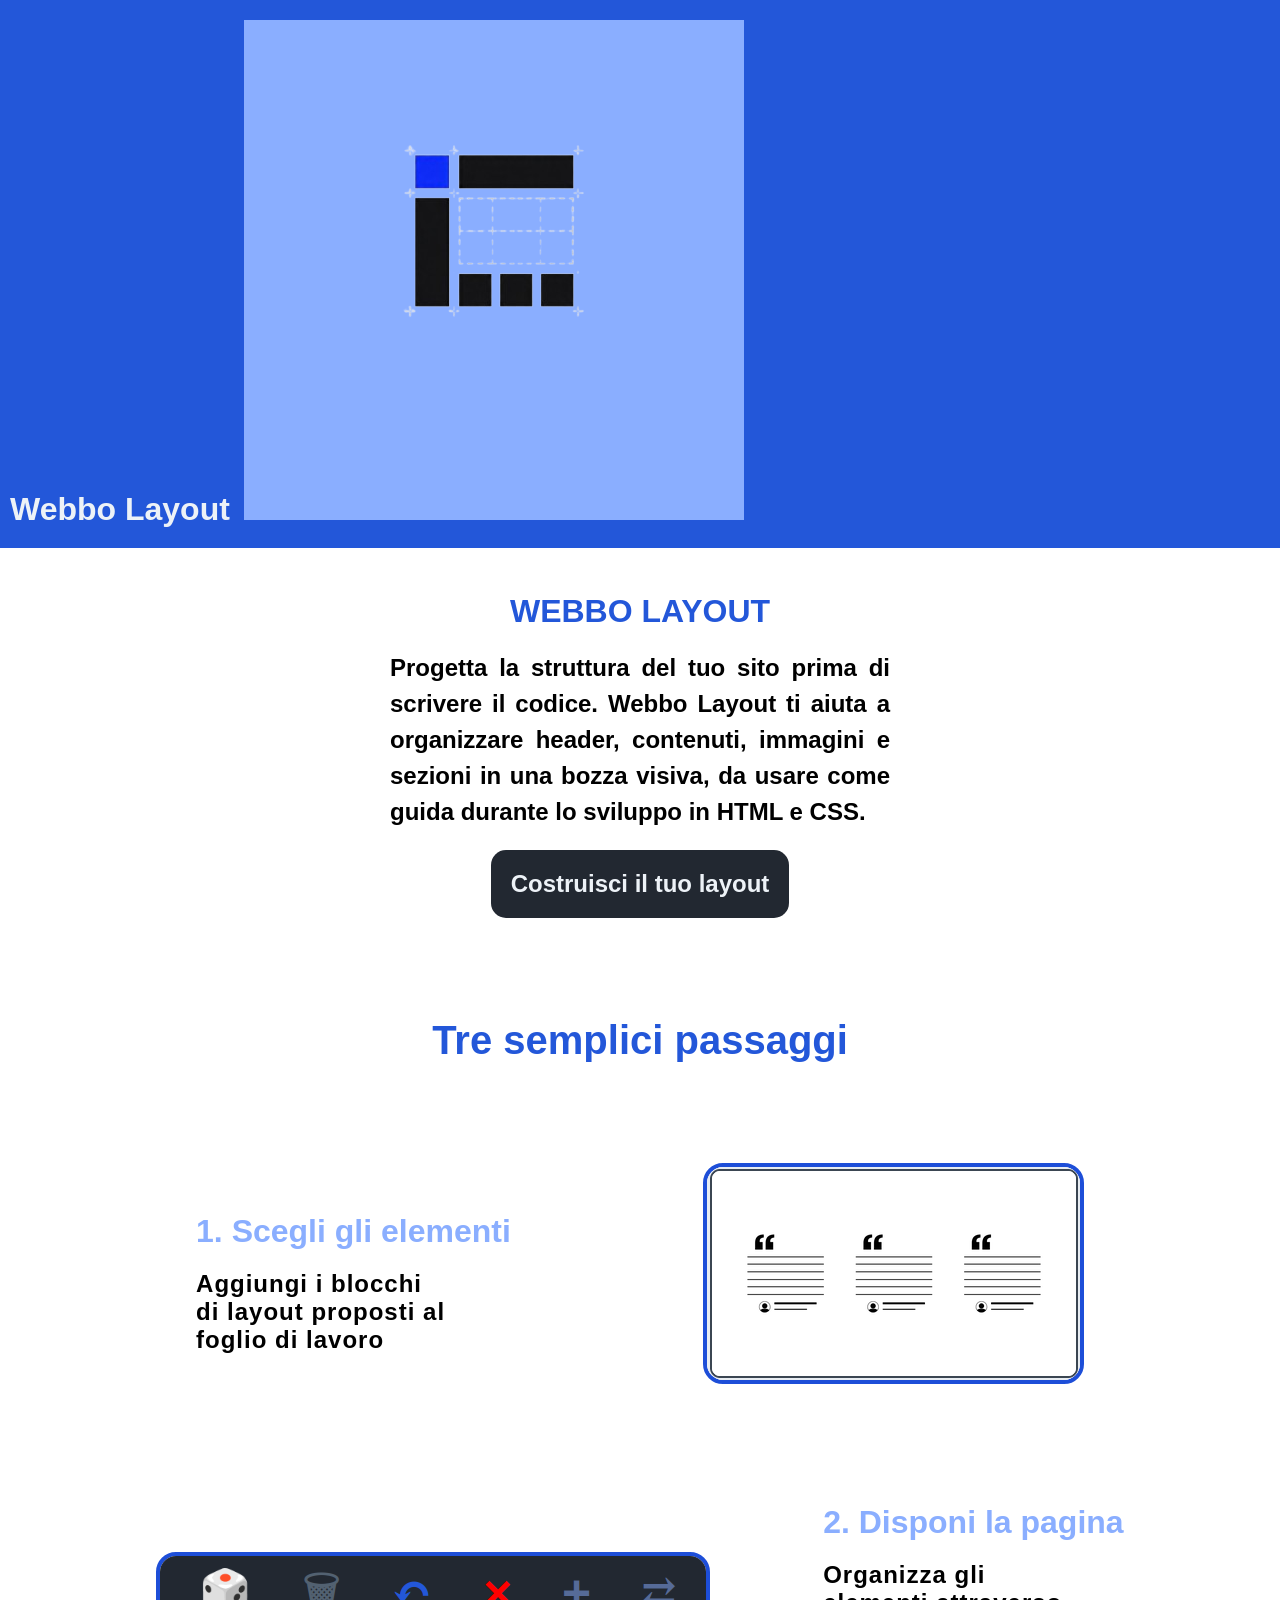
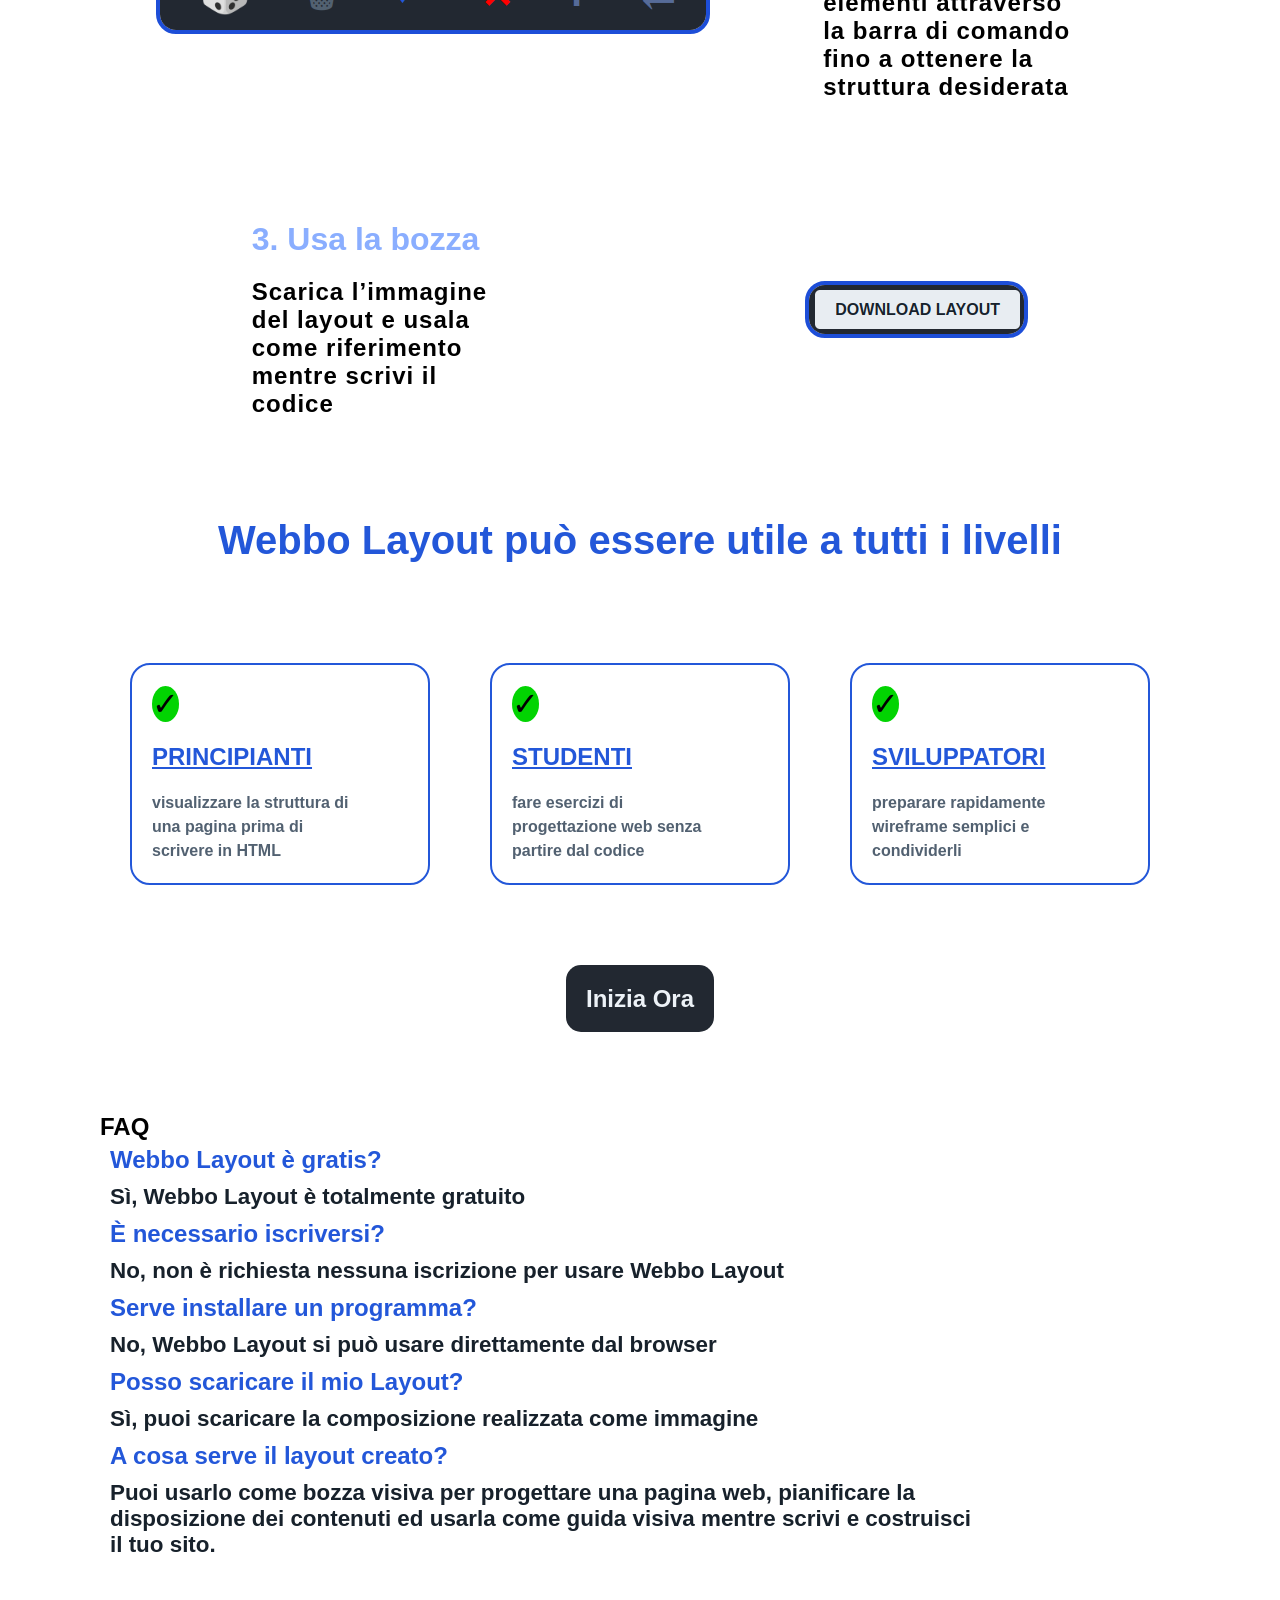
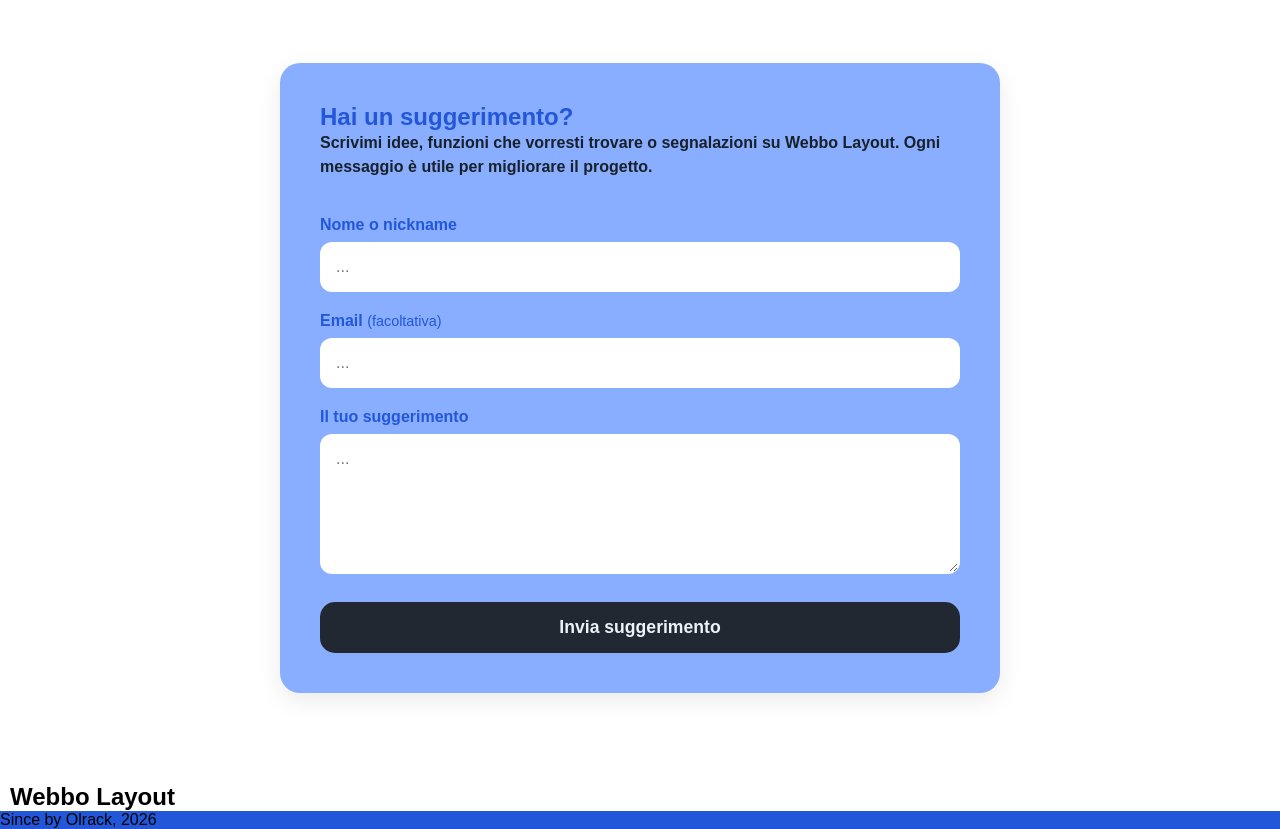
==== index.html @ 0c279ff5 "Add files via upload" ====
<!doctype html>
<html lang="it">
  <head>
    <meta charset="UTF-8" />
    <meta name="viewport" content="width=device-width, initial-scale=1.0" />
    <title>Webbo Layout</title>
    <link rel="stylesheet" href="assets/css/home.css" />
    <link rel="stylesheet" href="assets/css/style.css" />
  </head>
  <body class="page-scroll">
    <header>
      <h2 id="top-title"><a href="/home.html">Webbo Layout</a></h2>
      <img
        class="img-hero"
        src="assets/img/Logo_Webbo_Layout-rb.png"
        alt="logo pagina"
      />
    </header>
    <main>
      <div class="main-content">
        <h1 class="titolo-pagina"><a href="pages/WebboLayout.html">Webbo Layout</a></h1>
        <p class="text" id="primo-text">
          Progetta la struttura del tuo sito prima di scrivere il codice. Webbo
          Layout ti aiuta a organizzare header, contenuti, immagini e sezioni in
          una bozza visiva, da usare come guida durante lo sviluppo in HTML e
          CSS.
        </p>
        <a class="link-page" href="pages/WebboLayout.html">Costruisci il tuo layout</a>
      </div>

      <section class="come-funziona">
        <h2 id="titolo-funziona">Tre semplici passaggi</h2>
        <div class="box box1">
          <article class="box-art">
            <h2>1. Scegli gli elementi</h2>
            <p>Aggiungi i blocchi di layout proposti al foglio di lavoro</p>
          </article>
          <img
            class="img-fun"
            id="first-img"
            src="assets/img/screen6.png"
            alt="screen degli elementi"
          />
        </div>
        <div class="box box2">
          <article class="box-art">
            <h2>2. Disponi la pagina</h2>
            <p>
              Organizza gli elementi attraverso la barra di comando fino a
              ottenere la struttura desiderata
            </p>
          </article>
          <img
            class="img-fun"
            id="second-img"
            src="assets/img/screen2.png"
            alt="screen del foglio di lavoro"
          />
        </div>
        <div class="box box3">
          <article class="box-art">
            <h2>3. Usa la bozza</h2>
            <p>
              Scarica l’immagine del layout e usala come riferimento mentre
              scrivi il codice
            </p>
          </article>
          <img
            class="img-fun"
            src="assets/img/screen3.png"
            alt="screen del download"
          />
        </div>
      </section>

      <section class="utile">
        <h2 id="titolo-utile">
          <strong>Webbo Layout</strong> può essere utile a tutti i livelli
        </h2>
        <div class="card-container">
          <article class="card card1">
            <span>✓</span>
            <h2>Principianti</h2>
            <p>
              visualizzare la struttura di una pagina prima di scrivere in HTML
            </p>
          </article>
          <article class="card card2">
            <span>✓</span>
            <h2>Studenti</h2>
            <p>fare esercizi di progettazione web senza partire dal codice</p>
          </article>
          <article class="card card3">
            <span>✓</span>
            <h2>Sviluppatori</h2>
            <p>preparare rapidamente wireframe semplici e condividerli</p>
          </article>
        </div>
      </section>

      <div class="btn-flex">
        <a class="link-final" href="pages/WebboLayout.html">Inizia Ora</a>
      </div>

      <section class="faq">
        <h2>FAQ</h2>
        <h2 class="domanda">Webbo Layout è gratis?</h2>
        <p class="risposta">Sì, Webbo Layout è totalmente gratuito</p>

        <h2 class="domanda">È necessario iscriversi?</h2>
        <p class="risposta">
          No, non è richiesta nessuna iscrizione per usare Webbo Layout
        </p>
        <h2 class="domanda">Serve installare un programma?</h2>
        <p class="risposta">
          No, Webbo Layout si può usare direttamente dal browser
        </p>
        <h2 class="domanda">Posso scaricare il mio Layout?</h2>
        <p class="risposta">
          Sì, puoi scaricare la composizione realizzata come immagine
        </p>
        <h2 class="domanda">A cosa serve il layout creato?</h2>
        <p class="risposta">
          Puoi usarlo come bozza visiva per progettare una pagina web,
          pianificare la disposizione dei contenuti ed usarla come guida visiva
          mentre scrivi e costruisci il tuo sito.
        </p>
      </section>

      <section class="letterbox" id="suggerimenti">
        <h2>Hai un suggerimento?</h2>
        <p>
          Scrivimi idee, funzioni che vorresti trovare o segnalazioni su Webbo
          Layout. Ogni messaggio è utile per migliorare il progetto.
        </p>

        <form
          class="letterbox-form"
          action="https://formspree.io/f/meaelndd"
          method="POST"
        >
          <label for="nome">Nome o nickname</label>
          <input
            type="text"
            id="nome"
            name="nome"
            placeholder="..."
            maxlength="60"
          />

          <label for="email">Email <span>(facoltativa)</span></label>
          <input type="email" id="email" name="email" placeholder="..." />

          <label for="messaggio">Il tuo suggerimento</label>
          <textarea
            id="messaggio"
            name="messaggio"
            rows="6"
            required
            placeholder="..."
          ></textarea>

          <button type="submit" class="letterbox-button">
            Invia suggerimento
          </button>
        </form>
      </section>
      <section class="link">
        <h2><a href="#">Webbo Layout</a></h2>
      </section>
    </main>
    <footer>Since by Olrack, 2026</footer>
  </body>
</html>
---- assets/css/home.css ----
body.page-scroll {
    overflow-y: auto;
    overflow: auto;
    scroll-behavior: smooth;
    background-color: #fff;
}

header {
  background-color: var(--colore-primario-scuro);
  padding: 20px 0;
  margin-bottom: 20px;
}

#top-title {
    display: inline-block;
    cursor: pointer;
    font-size: 2rem;
    color: var(--colore-testo-chiaro);
    margin: 0 10px;
}

#top-title:hover {
    color: var(--colore-testo-scuro)
}

.img-hero {
    background-color: var(--colore-primario-chiaro);
}
.img-hero:hover {
    background-color: var(--colore-selezione-scuro);
}
/*------------------------------------------------MAIN-CONTENT-----------------------------------*/
.main-content {
    display: flex;
    position: relative;
    flex-direction: column;
    align-items: center;
    justify-content: center;

    margin: 5px 100px;
}

.titolo-pagina {
    margin: 20px;
    text-transform: uppercase;
    color: var(--colore-primario-scuro);
}

.text {
    font-size: 1.5rem;
    font-weight: bold;
    text-align: justify;
    line-height: 1.5;
    width: 500px;
}

.link-page,
.link-final {
    font-weight: bold;
    font-size: 1.5rem;
    margin-top: 20px;
    padding: 20px;
    background-color: var(--colore-pannello-scuro);
    color: var(--colore-testo-chiaro);
    border-radius: 15px;

    transition: color 0.3s ease-in-out;
}

.link-page:hover,
.link-final:hover {
    color: var(--colore-testo-scuro);
    background-color: var(--colore-primario-chiaro);
}
/*----------------------------------------------FUNZIONAMENTO-------------------------*/
.come-funziona {
  margin-top: 100px;
}

.box {
  display: flex;
  margin: 100px;
  flex-direction: row;
  align-items: center;
  justify-content: space-around;
}

.box2 {
  flex-direction: row-reverse;
}

.box h2 {
  font-size: 2rem;
  color: var(--colore-primario-chiaro);
  margin: 20px 0;
}

.box p {
  font-weight: bold;
  font-size: 1.5rem;
  letter-spacing: 1px;
  width: 250px;
}
#titolo-funziona,
#titolo-utile {
  font-size: 2.5rem;
  text-align: center;
  color: var(--colore-primario-scuro);
}

.img-fun {
  border: 4px solid var(--colore-selezione-scuro);
  border-radius: 20px;
  transition: transform 0.3s ease-in-out;
}

.img-fun:hover {
  transform: translateY(-12px)
}

#first-img {
  min-width: 35%;
  height: auto;
}
/*----------------------------------------------------------UTILE--------------------------------*/
.utile {
  margin: 100px;
}

#titolo-utile {
  margin: 100px;
}

.card-container {
  display: flex;
  position: relative;
  flex-direction: row;
  align-items: center;
  justify-content: space-around;
}

.card {
  width: 300px;
  padding: 20px;
  border: 2px solid var(--colore-primario-scuro);
  border-radius: 20px;
  transition: transform 0.3s ease-in-out;
}

.card:hover {
  transform: scale(1.1);
}

.card h2 {
  text-transform: uppercase;
  text-decoration: underline;
  color: var(--colore-primario-scuro);
  margin: 20px 0;
}

.card p {
  font-weight: bold;
  line-height: 1.5;
  color: var(--colore-secondario-scuro);
  width: 200px;
}

.card span {
  width: 100px;
  height: 50px;
  border-radius: 50%;

  background-color: #02d402;

  font-size: 2rem;
}

.link-final {
  margin: 100px;
}

.btn-flex {
  text-align: center;
}
/*------------------------------------------------------------FAQ-------------------------------------*/
.faq {
    display: flex;
    flex-direction: column;
    align-items: start;
    justify-content: start;
    margin: 100px;
}

.domanda {
    color: var(--colore-primario-scuro);
    margin: 5px 10px;
}

.risposta {
    color: var(--colore-testo-scuro);
    margin: 5px 10px;
    font-weight: bold;
    font-size: 1.4rem;
    width: 80%;
}
/*----------------------------------------------LETTER-BOX---------------------------*/
.letterbox {
  max-width: 720px;
  margin: 90px auto;
  padding: 40px;
  background-color: var(--colore-primario-chiaro);
  border-radius: 20px;
  box-shadow: 0 8px 24px rgba(0, 0, 0, 0.08);
}

.letterbox h2 {
  margin-top: 0;
  color: var(--colore-primario-scuro);
}

.letterbox p {
  color: var(--colore-testo-scuro);
  line-height: 1.5;
  font-weight: bold;
}

.letterbox-form {
  display: flex;
  flex-direction: column;
  gap: 8px;
  margin-top: 25px;
}

.letterbox-form label {
  font-weight: bold;
  color: var(--colore-primario-scuro);
  margin-top: 12px;
}

.letterbox-form label span {
  font-weight: normal;
  font-size: 0.9rem;
}

.letterbox-form input,
.letterbox-form textarea {
  width: 100%;
  padding: 14px;
  font-size: 1rem;
  font-family: inherit;
  color: var(--colore-testo-scuro);
  background-color: #fff;
  border: 2px solid transparent;
  border-radius: 12px;
  outline: none;
  transition: border-color 0.25s ease;
}

.letterbox-form input:focus,
.letterbox-form textarea:focus {
  border-color: var(--colore-primario-scuro);
}

.letterbox-form textarea {
  resize: vertical;
  min-height: 140px;
}

.letterbox-button {
  margin-top: 20px;
  padding: 15px 25px;
  font-size: 1.1rem;
  font-weight: bold;
  color: var(--colore-testo-chiaro);
  background-color: var(--colore-pannello-scuro);
  border: none;
  border-radius: 15px;
  cursor: pointer;
  transition: background-color 0.3s ease, color 0.3s ease;
}

.letterbox-button:hover {
  background-color: var(--colore-primario-chiaro);
  color: var(--colore-testo-scuro);
}

.letterbox-note {
  margin-top: 15px;
  font-size: 0.9rem;
  opacity: 0.75;
}

.link a {
    margin: 10px;
}

footer {
    background-color: var(--colore-primario-scuro);
}

@media (max-width: 900px) {
  .main-content,
  .come-funziona,
  .utile,
  .faq {
    margin: 50px 20px;
  }

  .main-content p {
    width: fit-content;
  }
  
  .box {
    flex-direction: column;
    text-align: center;
    margin: 60px 0;
    gap: 25px;
  }

  .box2 {
    flex-direction: column;
  }

  .box p {
    width: auto;
    max-width: 420px;
  }
  
  .box img {
    width: 90%;
  }
  .card-container {
    flex-direction: column;
    gap: 25px;
  }

  .card {
    width: 100%;
    max-width: 360px;
  }
  .card p {
    width: auto;
  }

  .link-final {
    margin: 50px 0;
  }
}
---- assets/css/style.css ----
:root {
  --colore-testo-scuro: #17212b;
  --colore-testo-chiaro: #edf2f7;

  --colore-primario-scuro: #2357d9;
  --colore-primario-chiaro: #8aaeff;

  --colore-secondario-scuro: #526171;
  --colore-secondario-chiaro: #b6c2cf;

  --colore-sfondo-scuro: #171a1f;
  --colore-sfondo-chiaro: #f4f6f8;

  --colore-pannello-chiaro: #e8edf2;
  --colore-pannello-scuro: #222831;

  --colore-bordo-chiaro: #cbd3dc;
  --colore-bordo-scuro: #3b4652;

  --colore-foglio-scuro: #2b313a;
  --colore-foglio-chiaro: #ffffff;

  --colore-selezione-scuro: #1d4ed8;
  --colore-selezione-chiaro: #9dbbff;
}

* {
  margin: 0;
  padding: 0;
  box-sizing: border-box;
}

body {
  font-family: Arial, sans-serif;
  height: 100vh;
  display: flex;
  flex-direction: column;
  background-color: var(--colore-bordo-chiaro);

  overflow: hidden;
}

button {
  background: none;
  border: none;
  font-family: inherit;
  font-size: inherit;
  color: inherit;
}

a {
  text-decoration: none;
  color: inherit;
  cursor: pointer;
}

.barra {
  position: sticky;
  top: 0;
  z-index: 10;
  flex: 0 0 auto;

  display: flex;
  align-items: center;
  justify-content: space-between;
  padding: 15px;

  background: var(--colore-pannello-scuro);
  border-bottom: 2px solid var(--colore-bordo-scuro);
}

#titolo {
  font-size: 2em;
  font-weight: bold;
  color: var(--colore-primario-chiaro);
}

#titolo:hover {
  color: var(--colore-primario-scuro);
  cursor: pointer;
}

.page {
  font-size: 1.2em;
  font-weight: bold;
  color: var(--colore-primario-chiaro);
}

.page a:hover {
  color: var(--colore-primario-scuro);
  cursor: pointer;
}

#download-label {
  color: var(--colore-testo-scuro);
  text-transform: uppercase;
  font-weight: bold;
  background-color: var(--colore-pannello-chiaro);
  padding: 10px 20px;
  border-radius: 5px;
}

#download-label:hover {
  color: var(--colore-primario-scuro);
  cursor: pointer;
}
/*---------------------------------PULSANTI---------------------------------*/
.pulsanti {
  display: flex;
  gap: 10px;
}

#pulsante-annulla {
  padding: 10px 20px;
  font-size: 50px;
  font-weight: bold;
  cursor: pointer;
  color: var(--colore-primario-scuro);
}

#pulsante-elimina {
  padding: 10px 20px;
  font-size: 50px;
  font-weight: bold;
  cursor: pointer;
  color: red;
}

#pulsante-svuota {
  padding: 10px 20px;
  font-size: 42px;
  font-weight: bold;
  cursor: pointer;
  color: var(--colore-secondario-scuro);
}

#pulsante-inserisci-dopo {
  padding: 10px 20px;
  font-size: 50px;
  font-weight: bold;
  cursor: pointer;
  color: var(--colore-primario-chiaro);
}

#pulsante-sostituisci {
  padding: 10px 20px;
  font-size: 42px;
  font-weight: bold;
  cursor: pointer;
  color: var(--colore-primario-chiaro);
}

#pulsante-random {
  padding: 10px 20px;
  font-size: 42px;
  font-weight: bold;
  cursor: pointer;
}

.pulsante-icona {
  display: inline-grid;
  position: relative;
  place-items: center;
  padding: 0;
  margin: 0;
  font: inherit;
  line-height: 1;
  cursor: pointer;

  transition: transform 0.2s ease-in-out;
}

.pulsante-icona:hover {
  transform: scale(1.3);
}

.pulsante-icona::after {
  content: attr(title);
  position: absolute;
  top: calc(100% + 0px);
  left: 50%;
  transform: translateX(-50%);

  padding: 6px 9px;
  border-radius: 5px;
  background: #17212b;
  color: #edf2f7;
  font-size: 14px;
  font-weight: bold;
  white-space: nowrap;

  opacity: 0;
  visibility: hidden;
  pointer-events: none;
  transition:
    opacity 0s linear 0.3s,
    visibility 0s linear 1s;
}

.pulsante-icona:hover::after,
.pulsante-icona:focus-visible::after {
  opacity: 1;
  visibility: visible;
}

#pulsante-menu {
  display: none;
  font-size: 32px;
  color: var(--colore-primario-chiaro);
}
/*---------------------------------FOGLIO-AREA-LAVORO---------------------------------*/
#foglio {
  flex: 1;
  background: var(--colore-foglio-chiaro);
  border: 2px solid var(--colore-bordo-scuro);
  margin: 40px;
  padding: 40px;
  overflow-y: auto;
  border-radius: 10px;
  gap: 12px;
  padding: 12px;
  display: flex;
  flex-direction: column;
  align-items: center;
  min-height: 0;
  min-width: 0;
}

#foglio .elemento {
  width: 40%;
  object-fit: contain;
  border: 2px solid var(--colore-bordo-scuro);
  border-radius: 10px;
}

.area-lavoro {
  flex: 1;
  position: relative;
  display: flex;
  min-height: 0;
}

#foglio,
#menu-elementi {
  min-height: 0;
  overflow-y: auto;
}
/*---------------------------------ELEMENTI---------------------------------*/
#menu-elementi {
  width: 400px;
  background: var(--colore-pannello-chiaro);
  border-left: 2px solid var(--colore-bordo-scuro);
  padding: 15px;
  overflow-y: auto;
}

.elemento-menu {
  display: block;
  width: 100%;
  margin-bottom: 15px;
  cursor: pointer;
  border: 2px solid var(--colore-bordo-scuro);
  border-radius: 10px;
}
/*---------------------------------ELEMENTI-JS-SELEZIONATI-------------------------------*/
.elemento {
  display: block;
  margin-bottom: 30px;
}

.elemento.selezionato {
  outline: 4px solid var(--colore-selezione-scuro);
  outline-offset: 4px;
}

.elemento-menu.selezionato {
  outline: 3px solid var(--colore-selezione-scuro);
  outline-offset: 3px;
}

button:disabled {
  opacity: 0.5;
  cursor: not-allowed;
}

/*---------------------------------MOBILE---------------------------------*/
@media (max-width: 768px) {
  .barra {
    flex-wrap: wrap;
    gap: 10px;
    padding: 10px;
  }

  #titolo {
    font-size: 1.4em;
  }

  .pulsanti {
    gap: 6px;
  }

  #pulsante-annulla,
  #pulsante-elimina,
  #pulsante-inserisci-dopo {
    font-size: 32px;
    padding: 5px 10px;
  }

  #pulsante-svuota,
  #pulsante-sostituisci,
  #pulsante-random {
    font-size: 28px;
    padding: 5px 10px;
  }

  #download-label {
    padding: 5px 10px;
  }

  .area-lavoro {
    position: relative;
  }

  #foglio {
    width: 100%;
    margin: 10px;
    padding: 10px;
    align-items: flex-start;
  }

  #foglio .elemento {
    width: 70%;
  }

  #menu-elementi {
    display: block;
    position: absolute;
    top: 0;
    right: 0;
    width: 55%;
    height: 100%;
    background: var(--colore-pannello-chiaro);
    border-left: 2px solid var(--colore-bordo-scuro);
    padding: 15px;
    overflow-y: auto;
    transform: translateX(100%);
    transition: transform 0.3s ease-in-out;
    z-index: 20;
  }

  #menu-elementi.aperto {
    transform: translateX(0);
  }

  #pulsante-menu {
    display: inline-grid;
  }
}
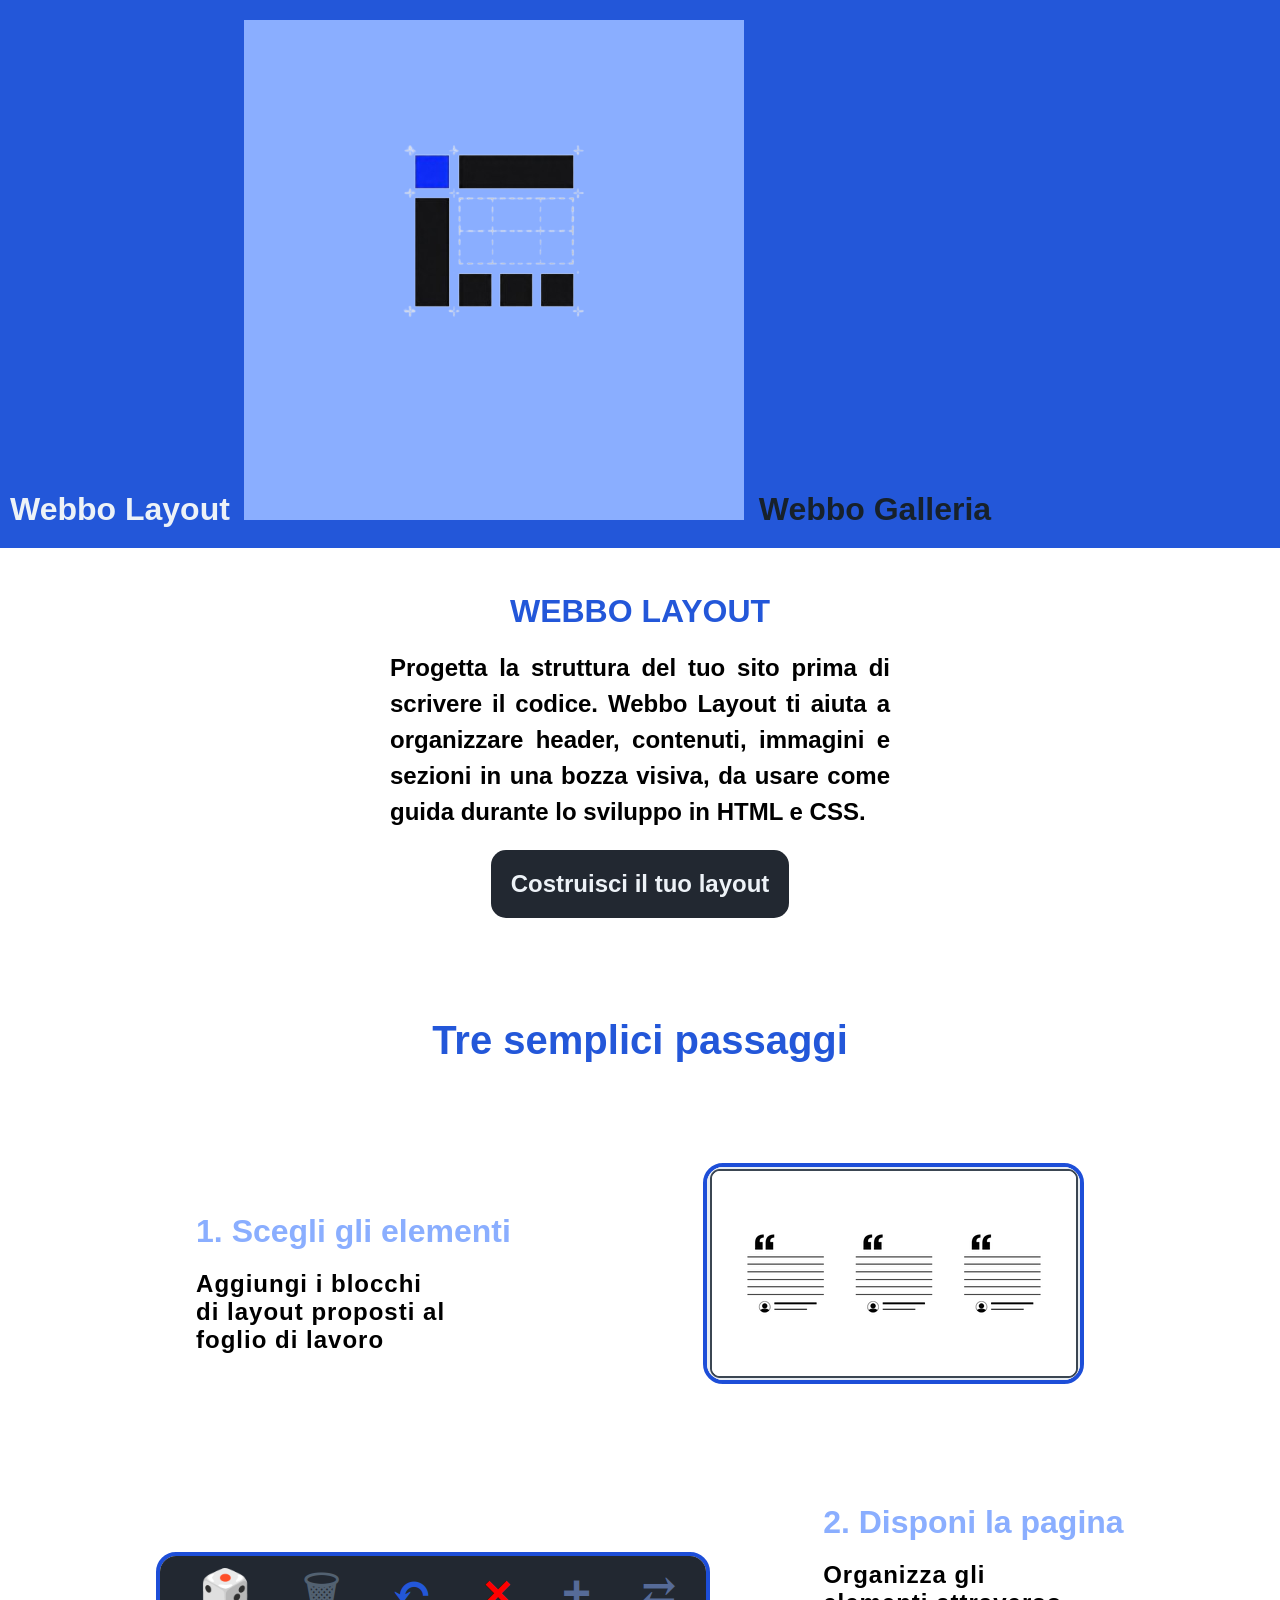
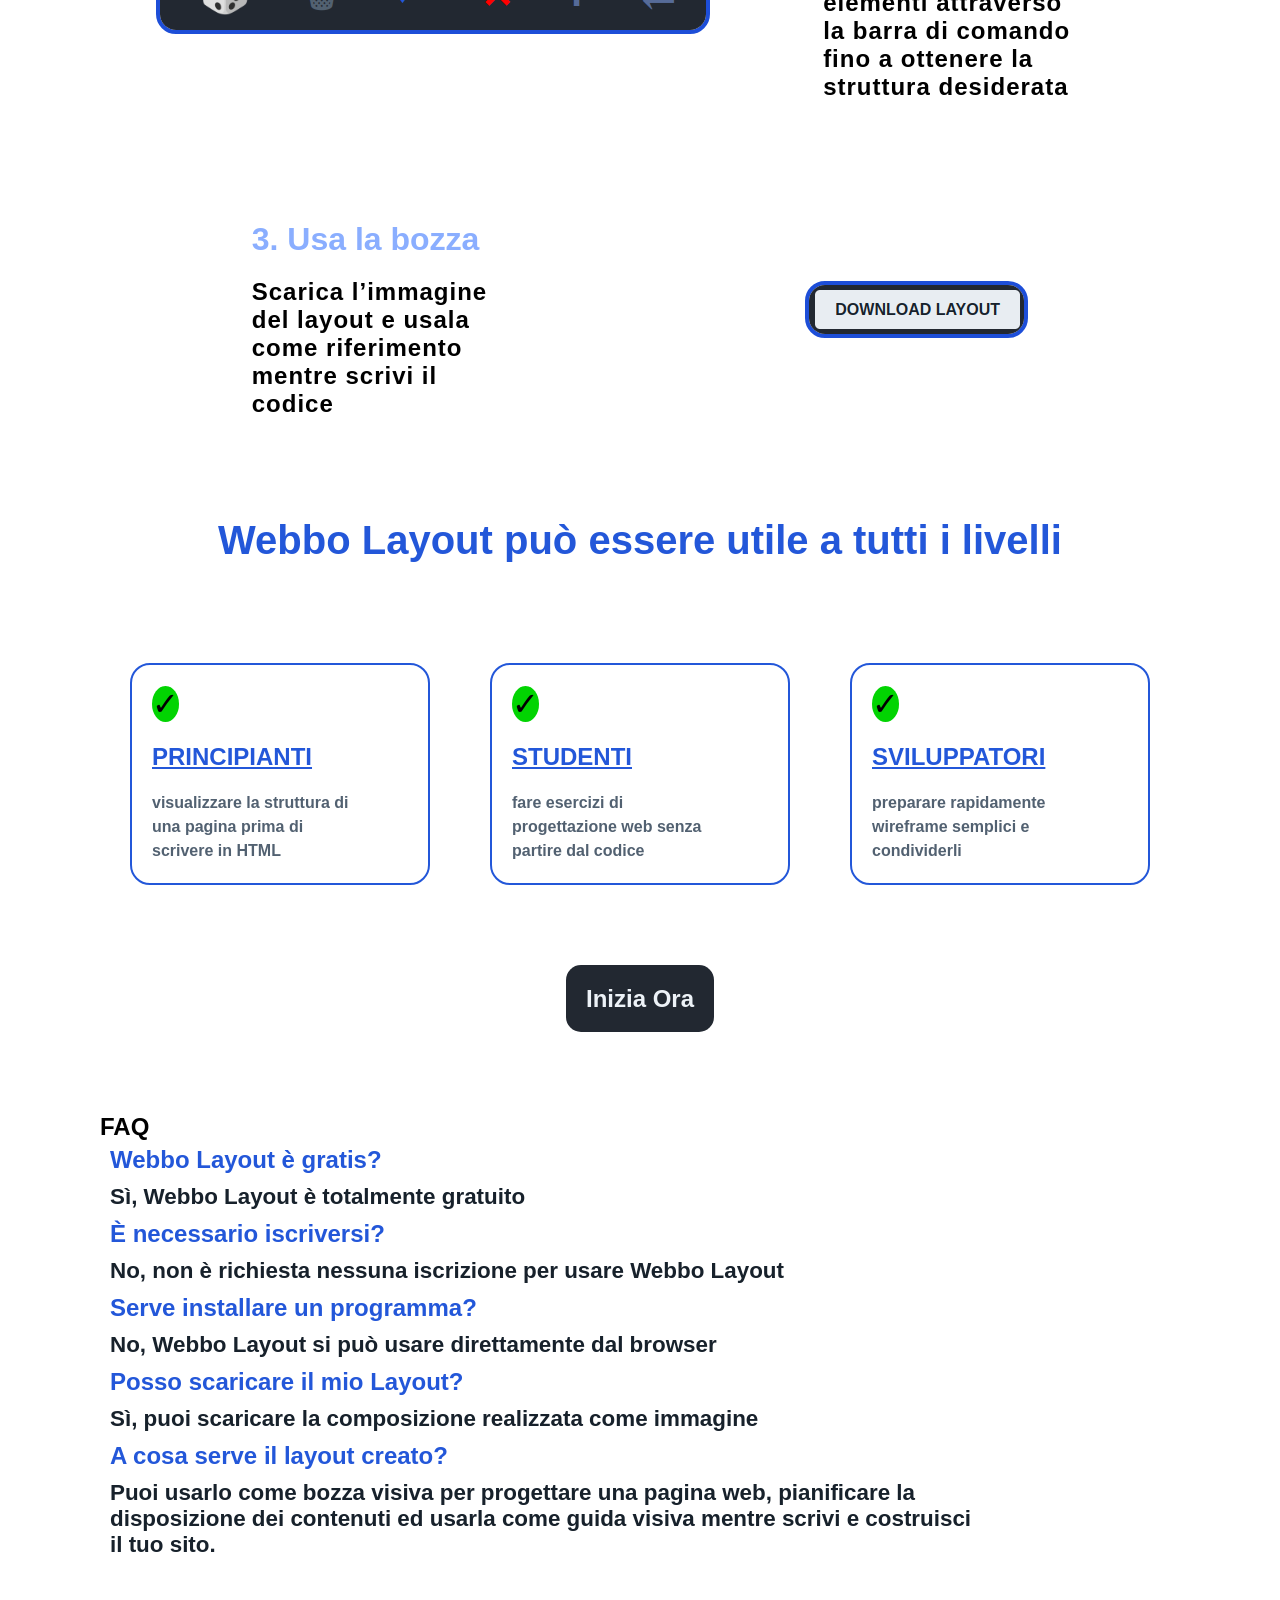
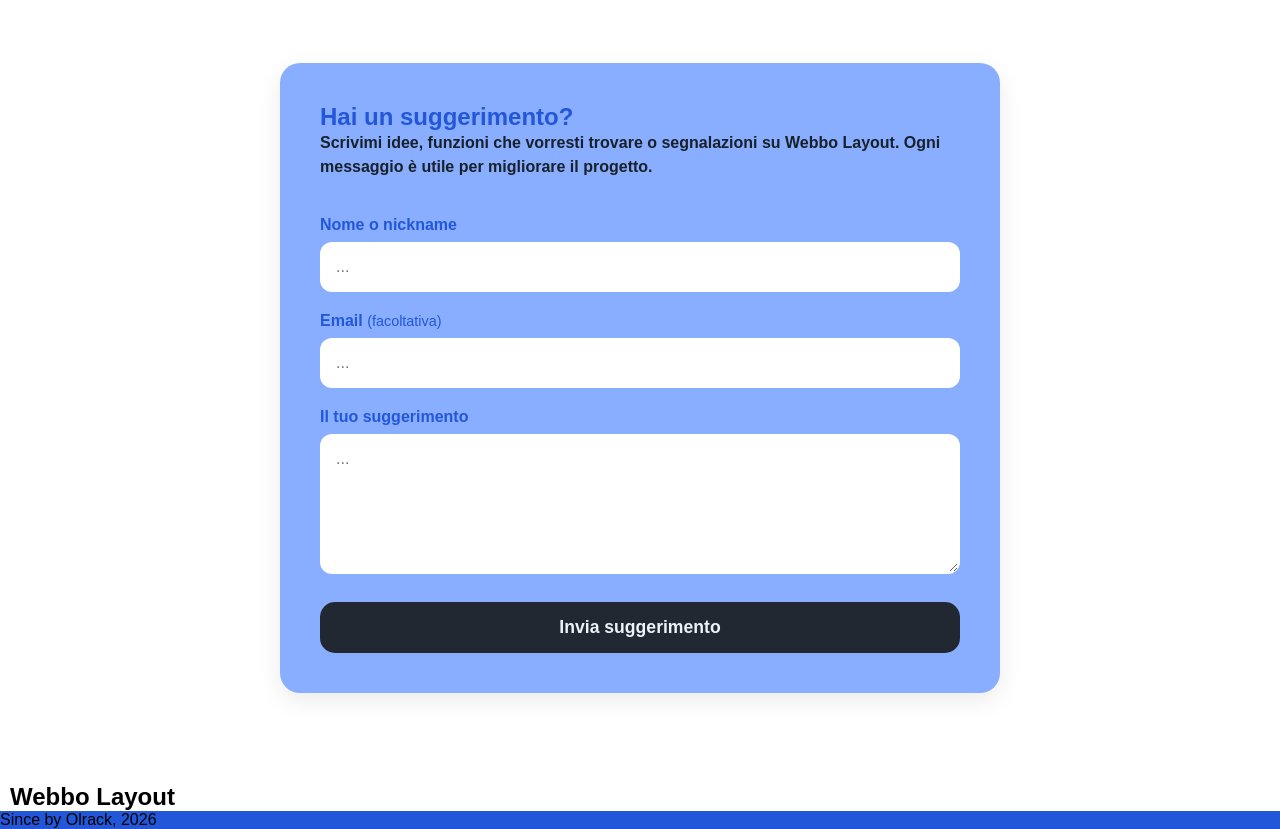
==== commit 1ef959dd: "Change form action URL in index.html Updated form action URL for letterbox form." ====
--- a/index.html
+++ b/index.html
@@ -15,17 +15,18 @@
         src="assets/img/Logo_Webbo_Layout-rb.png"
         alt="logo pagina"
       />
+      <h2 id="top-titles"><a href="galleria.html">Webbo Galleria</a></h2>
     </header>
     <main>
       <div class="main-content">
-        <h1 class="titolo-pagina"><a href="pages/WebboLayout.html">Webbo Layout</a></h1>
+        <h1 class="titolo-pagina"><a href="WebboLayout.html">Webbo Layout</a></h1>
         <p class="text" id="primo-text">
           Progetta la struttura del tuo sito prima di scrivere il codice. Webbo
           Layout ti aiuta a organizzare header, contenuti, immagini e sezioni in
           una bozza visiva, da usare come guida durante lo sviluppo in HTML e
           CSS.
         </p>
-        <a class="link-page" href="pages/WebboLayout.html">Costruisci il tuo layout</a>
+        <a class="link-page" href="WebboLayout.html">Costruisci il tuo layout</a>
       </div>
 
       <section class="come-funziona">
@@ -99,7 +100,7 @@
       </section>
 
       <div class="btn-flex">
-        <a class="link-final" href="pages/WebboLayout.html">Inizia Ora</a>
+        <a class="link-final" href="WebboLayout.html">Inizia Ora</a>
       </div>
 
       <section class="faq">
@@ -136,7 +137,7 @@
 
         <form
           class="letterbox-form"
-          action="https://formspree.io/f/meaelndd"
+          action="https://formspree.io/f/mnpjoael"
           method="POST"
         >
           <label for="nome">Nome o nickname</label>
--- a/assets/css/home.css
+++ b/assets/css/home.css
@@ -11,12 +11,21 @@
   margin-bottom: 20px;
 }
 
+#top-titles,
 #top-title {
     display: inline-block;
     cursor: pointer;
     font-size: 2rem;
     color: var(--colore-testo-chiaro);
     margin: 0 10px;
+}
+
+#top-titles {
+  color: var(--colore-testo-scuro);
+}
+
+#top-titles:hover {
+  color: var(--colore-testo-chiaro);
 }
 
 #top-title:hover {
--- a/assets/css/style.css
+++ b/assets/css/style.css
@@ -107,64 +107,53 @@
 /*---------------------------------PULSANTI---------------------------------*/
 .pulsanti {
   display: flex;
-  gap: 10px;
 }
 
 #pulsante-annulla {
-  padding: 10px 20px;
-  font-size: 50px;
-  font-weight: bold;
-  cursor: pointer;
   color: var(--colore-primario-scuro);
 }
 
 #pulsante-elimina {
-  padding: 10px 20px;
-  font-size: 50px;
-  font-weight: bold;
-  cursor: pointer;
   color: red;
 }
 
 #pulsante-svuota {
-  padding: 10px 20px;
-  font-size: 42px;
-  font-weight: bold;
   cursor: pointer;
   color: var(--colore-secondario-scuro);
 }
 
 #pulsante-inserisci-dopo {
-  padding: 10px 20px;
-  font-size: 50px;
-  font-weight: bold;
-  cursor: pointer;
   color: var(--colore-primario-chiaro);
 }
 
 #pulsante-sostituisci {
-  padding: 10px 20px;
-  font-size: 42px;
-  font-weight: bold;
-  cursor: pointer;
   color: var(--colore-primario-chiaro);
 }
 
-#pulsante-random {
-  padding: 10px 20px;
-  font-size: 42px;
-  font-weight: bold;
-  cursor: pointer;
+#pulsante-menu {
+  display: none;
+  color: var(--colore-primario-chiaro);
+}
+
+#pulsante-su,
+#pulsante-giu {
+  color: var(--colore-pannello-chiaro);
+  margin: 0;
 }
 
 .pulsante-icona {
   display: inline-grid;
   position: relative;
   place-items: center;
+
   padding: 0;
-  margin: 0;
+  margin: 0 10px;
+
   font: inherit;
   line-height: 1;
+  font-size: 42px;
+  font-weight: bold;
+
   cursor: pointer;
 
   transition: transform 0.2s ease-in-out;
@@ -201,12 +190,6 @@
 .pulsante-icona:focus-visible::after {
   opacity: 1;
   visibility: visible;
-}
-
-#pulsante-menu {
-  display: none;
-  font-size: 32px;
-  color: var(--colore-primario-chiaro);
 }
 /*---------------------------------FOGLIO-AREA-LAVORO---------------------------------*/
 #foglio {
@@ -283,6 +266,58 @@
   cursor: not-allowed;
 }
 
+#modale-download {
+  position: absolute;
+  top: 50%;
+  left: 50%;
+  transform: translate(-50%, -50%);
+
+  text-align: center;
+
+  width: 600px;
+  height: 550px;
+
+  background-color: var(--colore-pannello-chiaro);
+}
+
+#title-mod {
+  margin-top: 5%;
+}
+
+#p-mod {
+  text-align: justify;
+  font-family: 'Lucida Sans', 'Lucida Sans Regular', 'Lucida Grande', 'Lucida Sans Unicode', Geneva, Verdana, sans-serif;
+  line-height: 1.5;
+
+  width: 90%;
+  margin: 2% 5%;
+}
+
+#a-mod {
+  font-weight: bold;
+  text-transform: uppercase;
+
+  background-color: var(--colore-primario-chiaro);
+  color: var(--colore-pannello-scuro);
+  border: 2px solid var(--colore-pannello-scuro);
+  border-radius: 10px;
+  padding: 1rem;
+
+  cursor: pointer;
+}
+
+cite {
+  font-family: 'Lucida Sans', 'Lucida Sans Regular', 'Lucida Grande', 'Lucida Sans Unicode', Geneva, Verdana, sans-serif;
+}
+#chiudi-modale {
+  margin-top: 5%;
+  cursor: pointer;
+}
+
+#modale-download::backdrop {
+  background-color: var(--colore-primario-scuro);
+  opacity: 0.9;
+}
 /*---------------------------------MOBILE---------------------------------*/
 @media (max-width: 768px) {
   .barra {
@@ -295,26 +330,62 @@
     font-size: 1.4em;
   }
 
-  .pulsanti {
-    gap: 6px;
+  .pulsante-icona {
+    margin: 0;
+    padding: 0;
   }
 
   #pulsante-annulla,
   #pulsante-elimina,
   #pulsante-inserisci-dopo {
     font-size: 32px;
-    padding: 5px 10px;
   }
 
   #pulsante-svuota,
   #pulsante-sostituisci,
   #pulsante-random {
     font-size: 28px;
-    padding: 5px 10px;
   }
 
   #download-label {
     padding: 5px 10px;
+  }
+
+  #pulsante-random::after,
+  #pulsante-svuota::after,
+  #pulsante-annulla::after {
+    width: max-content;
+    max-width: 60vw;
+    left: 0;
+    transform: none;
+  }
+
+  #pulsante-elimina::after {
+    white-space: normal;
+    width: max-content;
+    max-width: 250px;
+  }
+
+  #pulsante-su::after,
+  #pulsante-giu::after,
+  #pulsante-inserisci-dopo::after,
+  #pulsante-sostituisci::after {
+    position: absolute;
+    top: 100%;
+    left: -100%;
+
+    white-space: unset;
+    width: max-content;
+    max-width: 250px;
+  }
+
+  .pulsante-icona:hover {
+    transform: none;
+    text-shadow: 1px 0px 10px var(--colore-secondario-scuro);
+  }
+
+  .pulsante-icona:hover::after {
+    text-shadow: none;
   }
 
   .area-lavoro {
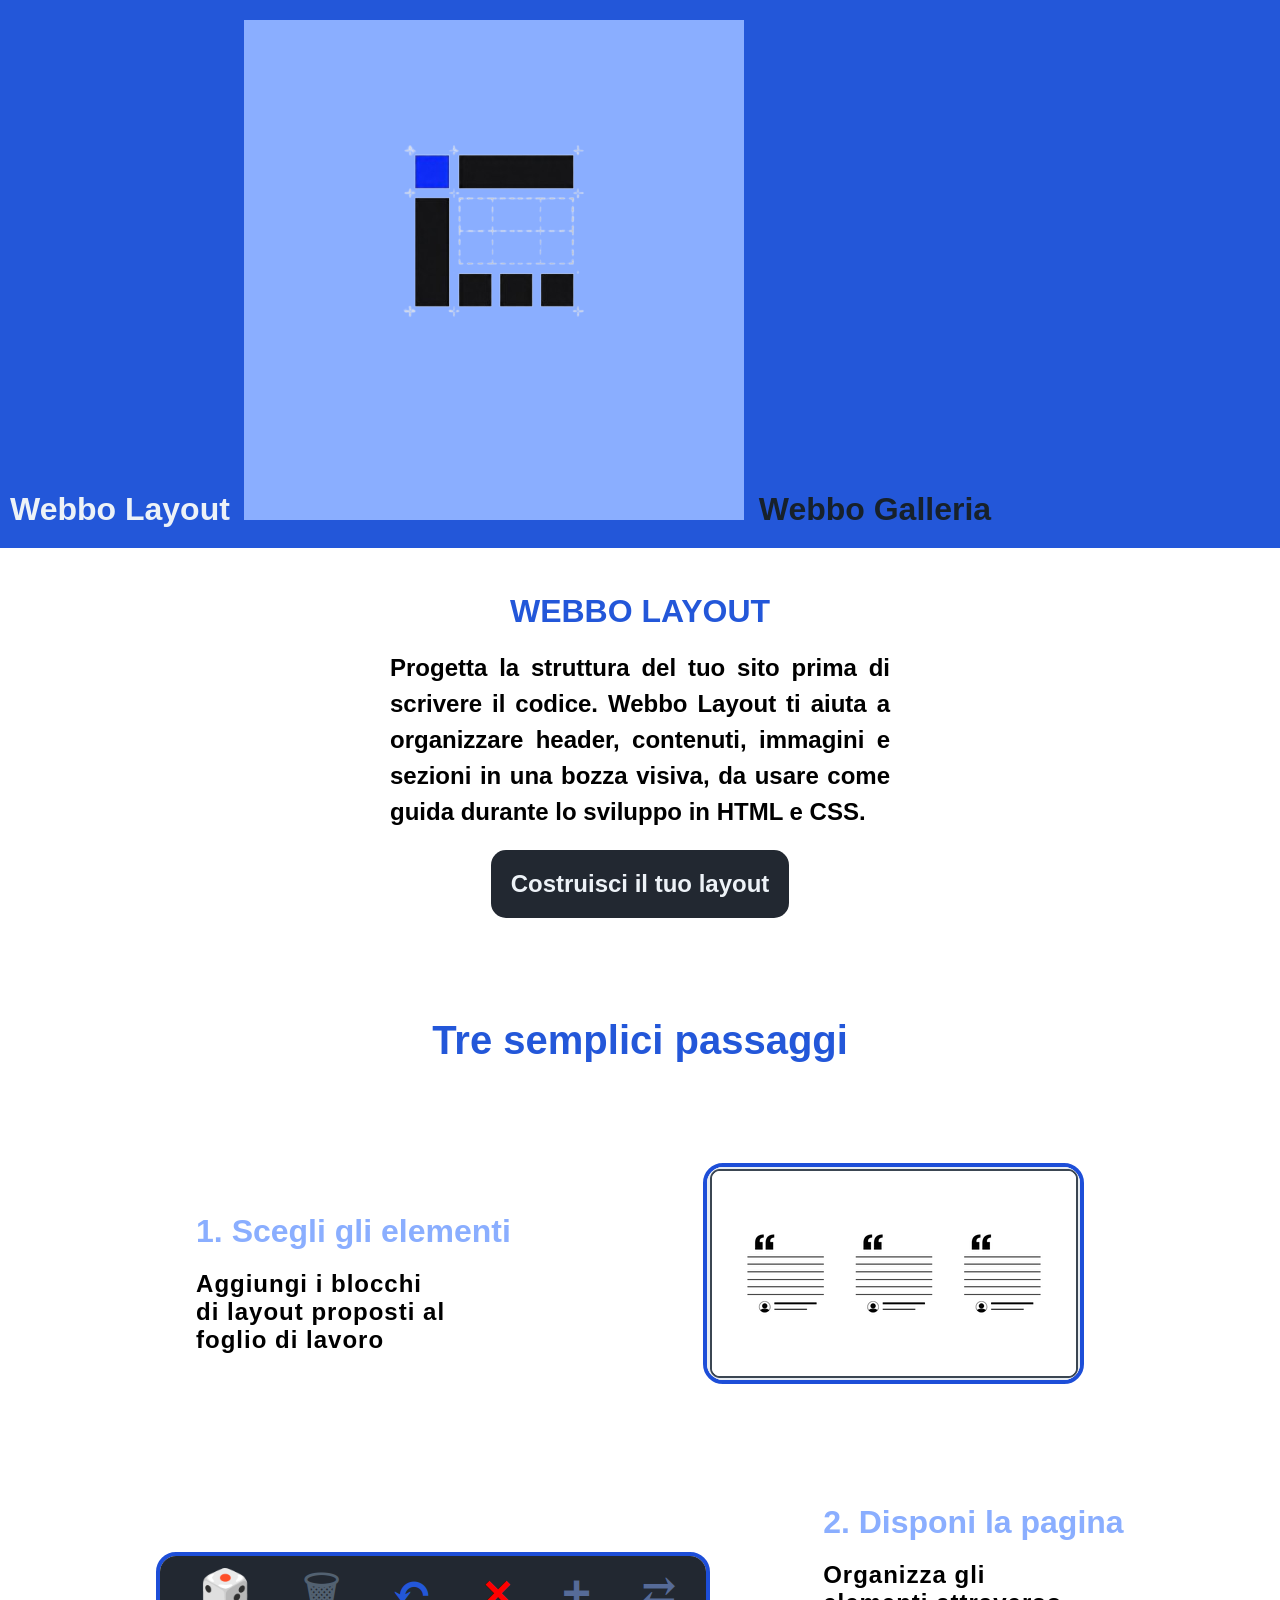
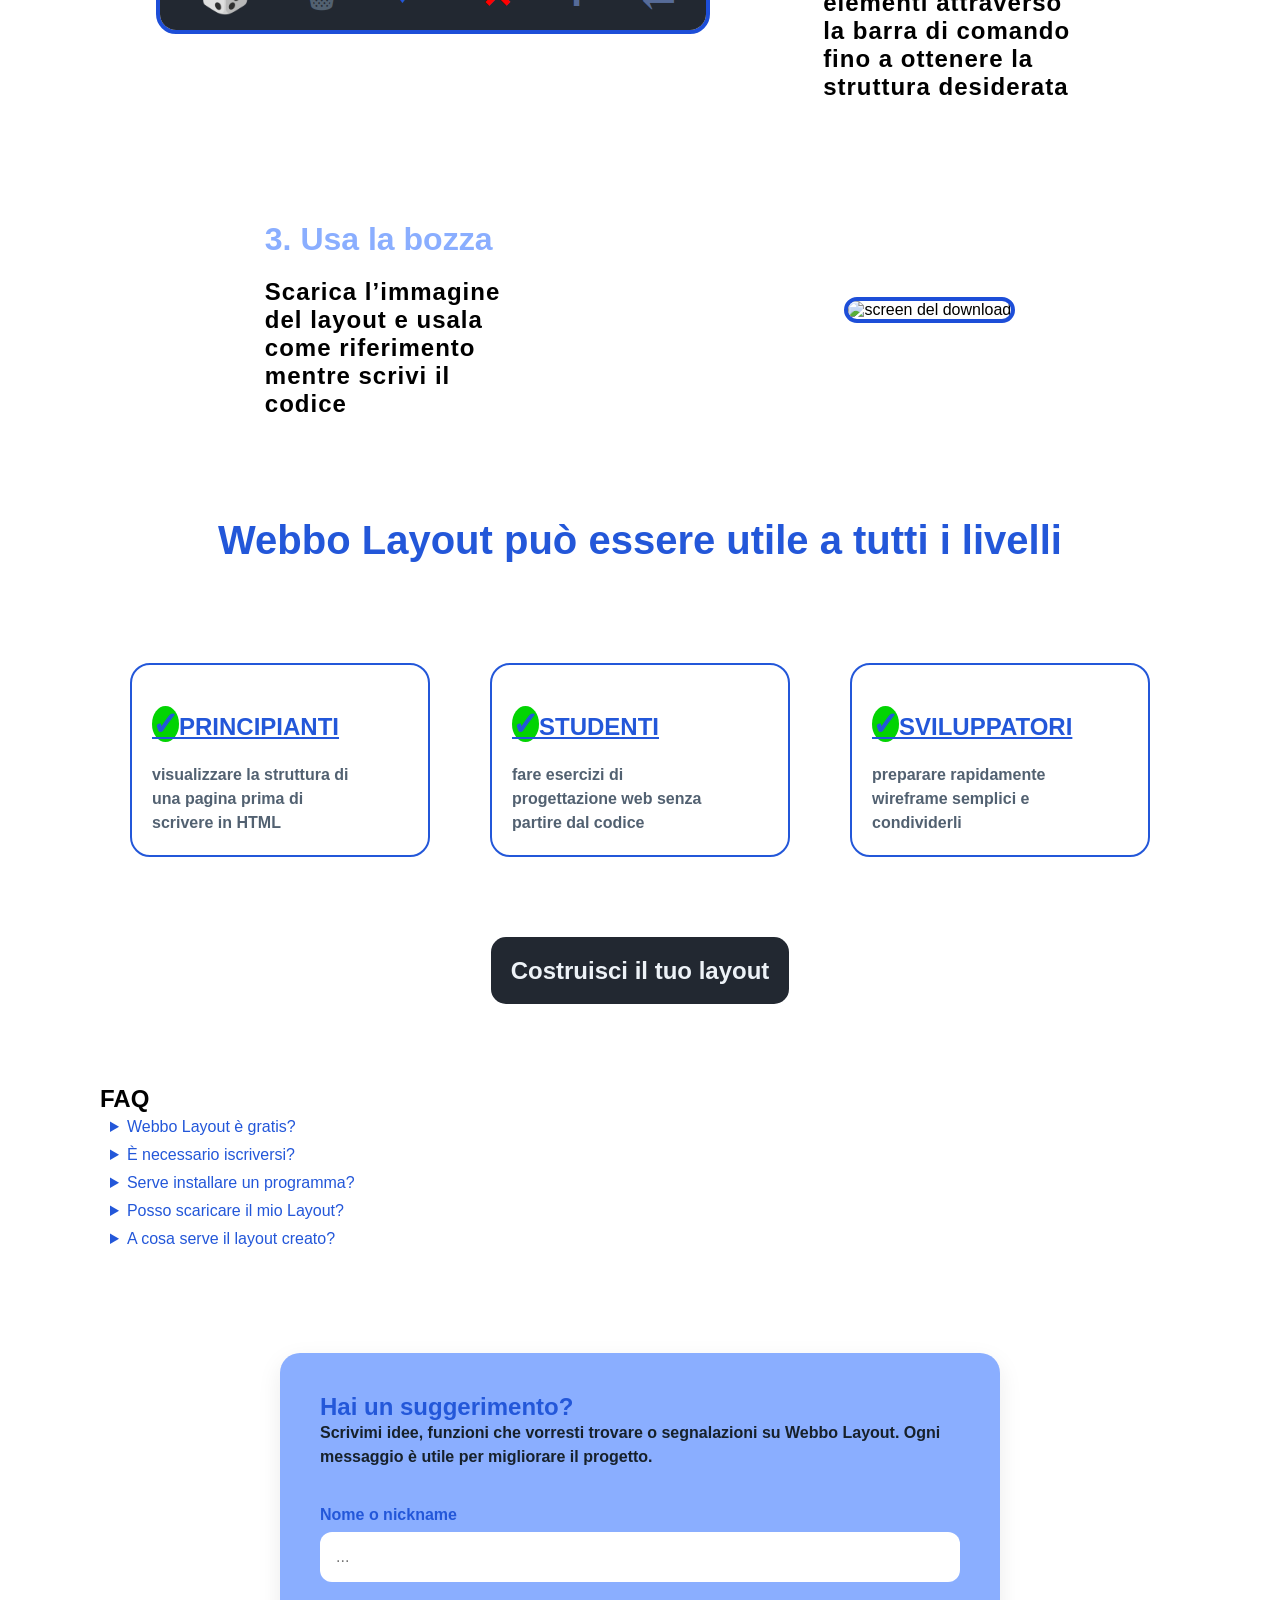
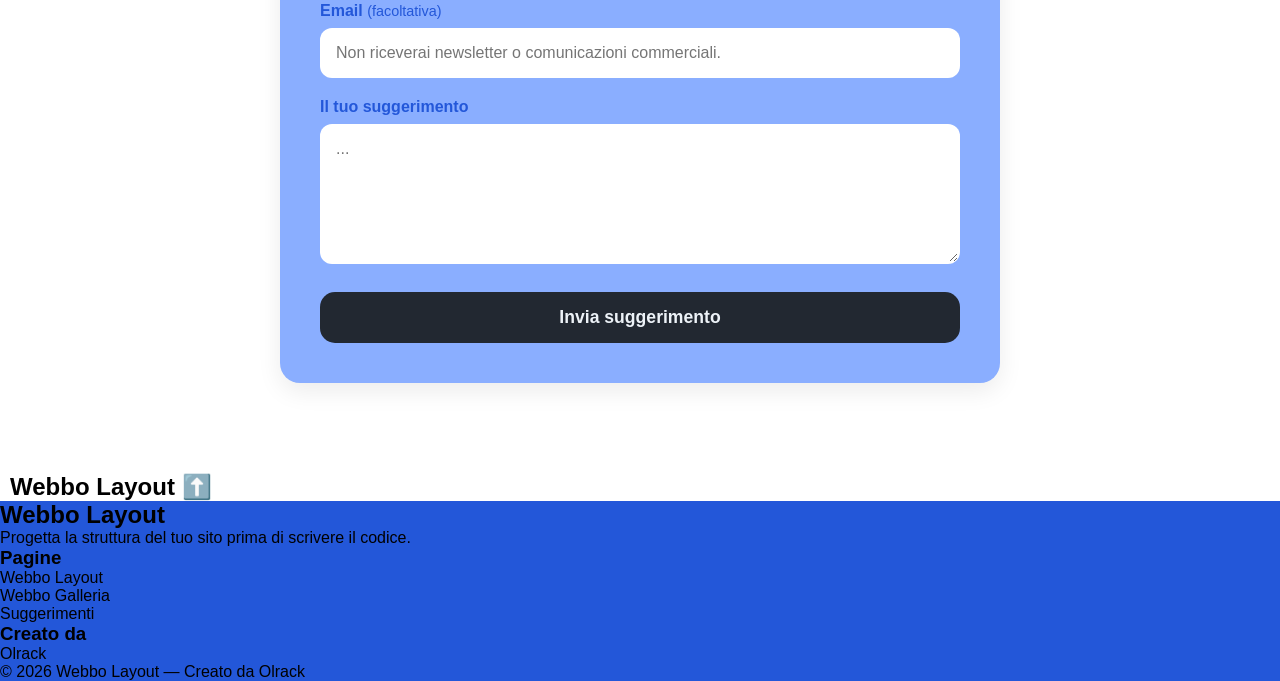
==== commit e1b733bb: "Update index.html" ====
--- a/index.html
+++ b/index.html
@@ -9,7 +9,7 @@
   </head>
   <body class="page-scroll">
     <header>
-      <h2 id="top-title"><a href="/home.html">Webbo Layout</a></h2>
+      <h2 id="top-title"><a href="WebboLayout.html">Webbo Layout</a></h2>
       <img
         class="img-hero"
         src="assets/img/Logo_Webbo_Layout-rb.png"
@@ -19,14 +19,18 @@
     </header>
     <main>
       <div class="main-content">
-        <h1 class="titolo-pagina"><a href="WebboLayout.html">Webbo Layout</a></h1>
+        <h1 class="titolo-pagina">
+          Webbo Layout
+        </h1>
         <p class="text" id="primo-text">
           Progetta la struttura del tuo sito prima di scrivere il codice. Webbo
           Layout ti aiuta a organizzare header, contenuti, immagini e sezioni in
           una bozza visiva, da usare come guida durante lo sviluppo in HTML e
           CSS.
         </p>
-        <a class="link-page" href="WebboLayout.html">Costruisci il tuo layout</a>
+        <a class="link-page" href="WebboLayout.html"
+          >Costruisci il tuo layout</a
+        >
       </div>
 
       <section class="come-funziona">
@@ -68,7 +72,8 @@
           </article>
           <img
             class="img-fun"
-            src="assets/img/screen3.png"
+            id="img-fun"
+            src="assets/img/mainDisplay.png"
             alt="screen del download"
           />
         </div>
@@ -80,52 +85,61 @@
         </h2>
         <div class="card-container">
           <article class="card card1">
-            <span>✓</span>
-            <h2>Principianti</h2>
-            <p>
-              visualizzare la struttura di una pagina prima di scrivere in HTML
-            </p>
+            <h2><span>✓</span>Principianti</h2>
+            <p>visualizzare la struttura di una pagina prima di scrivere in HTML</p>
           </article>
           <article class="card card2">
-            <span>✓</span>
-            <h2>Studenti</h2>
+            <h2><span>✓</span>Studenti</h2>
             <p>fare esercizi di progettazione web senza partire dal codice</p>
           </article>
           <article class="card card3">
-            <span>✓</span>
-            <h2>Sviluppatori</h2>
+            <h2><span>✓</span>Sviluppatori</h2>
             <p>preparare rapidamente wireframe semplici e condividerli</p>
           </article>
         </div>
       </section>
 
       <div class="btn-flex">
-        <a class="link-final" href="WebboLayout.html">Inizia Ora</a>
+        <a class="link-final" href="WebboLayout.html">Costruisci il tuo layout</a>
       </div>
 
       <section class="faq">
         <h2>FAQ</h2>
-        <h2 class="domanda">Webbo Layout è gratis?</h2>
-        <p class="risposta">Sì, Webbo Layout è totalmente gratuito</p>
-
-        <h2 class="domanda">È necessario iscriversi?</h2>
-        <p class="risposta">
-          No, non è richiesta nessuna iscrizione per usare Webbo Layout
-        </p>
-        <h2 class="domanda">Serve installare un programma?</h2>
-        <p class="risposta">
-          No, Webbo Layout si può usare direttamente dal browser
-        </p>
-        <h2 class="domanda">Posso scaricare il mio Layout?</h2>
-        <p class="risposta">
-          Sì, puoi scaricare la composizione realizzata come immagine
-        </p>
-        <h2 class="domanda">A cosa serve il layout creato?</h2>
-        <p class="risposta">
-          Puoi usarlo come bozza visiva per progettare una pagina web,
-          pianificare la disposizione dei contenuti ed usarla come guida visiva
-          mentre scrivi e costruisci il tuo sito.
-        </p>
+
+        <details>
+          <summary class="domanda">Webbo Layout è gratis?</summary>
+          <p class="risposta">Sì, Webbo Layout è totalmente gratuito</p>
+        </details>
+
+        <details>
+          <summary class="domanda">È necessario iscriversi?</summary>
+          <p class="risposta">
+            No, non è richiesta nessuna iscrizione per usare Webbo Layout
+          </p>
+        </details>
+
+        <details>
+          <summary class="domanda">Serve installare un programma?</summary>
+          <p class="risposta">
+            No, Webbo Layout si può usare direttamente dal browser
+          </p>
+        </details>
+
+        <details>
+          <summary class="domanda">Posso scaricare il mio Layout?</summary>
+          <p class="risposta">
+            Sì, puoi scaricare la composizione realizzata come immagine
+          </p>
+        </details>
+
+        <details>
+          <summary class="domanda">A cosa serve il layout creato?</summary>
+          <p class="risposta">
+            Puoi usarlo come bozza visiva per progettare una pagina web,
+            pianificare la disposizione dei contenuti ed usarla come guida
+            visiva mentre scrivi e costruisci il il tuo sito.
+          </p>
+        </details>
       </section>
 
       <section class="letterbox" id="suggerimenti">
@@ -150,7 +164,7 @@
           />
 
           <label for="email">Email <span>(facoltativa)</span></label>
-          <input type="email" id="email" name="email" placeholder="..." />
+          <input type="email" id="email" name="email" placeholder="Non riceverai newsletter o comunicazioni commerciali."/>
 
           <label for="messaggio">Il tuo suggerimento</label>
           <textarea
@@ -167,9 +181,46 @@
         </form>
       </section>
       <section class="link">
-        <h2><a href="#">Webbo Layout</a></h2>
+        <h2><a href="#">Webbo Layout ⬆️</a></h2>
       </section>
     </main>
-    <footer>Since by Olrack, 2026</footer>
+    <footer class="footer">
+  <div class="footer-contenuto">
+    <div class="footer-colonna">
+      <h2 class="footer-titolo">Webbo Layout</h2>
+      <p class="footer-testo">
+        Progetta la struttura del tuo sito prima di scrivere il codice.
+      </p>
+    </div>
+
+    <nav class="footer-colonna" aria-label="Collegamenti del sito">
+      <h3 class="footer-sottotitolo">Pagine</h3>
+      <ul class="footer-lista">
+        <li><a href="WebboLayout.html">Webbo Layout</a></li>
+        <li><a href="galleria.html">Webbo Galleria</a></li>
+        <li><a href="#suggerimenti">Suggerimenti</a></li>
+      </ul>
+    </nav>
+
+    <div class="footer-colonna">
+      <h3 class="footer-sottotitolo">Creato da</h3>
+      <p class="footer-testo">
+        <a
+          class="footer-creatore"
+          href="https://github.com/OlracK-SpeZ"
+          target="_blank"
+          rel="noopener noreferrer"
+        >
+          Olrack
+        </a>
+      </p>
+    </div>
+  </div>
+
+  <div class="footer-fondo">
+    <p>© 2026 Webbo Layout — Creato da Olrack</p>
+  </div>
+</footer>
+    <script type='module' src='https://static.cloudflareinsights.com/beacon.min.js' data-cf-beacon='{"token": "a7e74909b5f245bf839d36223502b8c3"}'></script>
   </body>
 </html>
--- a/assets/css/home.css
+++ b/assets/css/home.css
@@ -315,6 +315,10 @@
     margin: 50px 20px;
   }
 
+  .img-hero {
+    width: 100%;
+  }
+
   .main-content p {
     width: fit-content;
   }
@@ -354,4 +358,4 @@
   .link-final {
     margin: 50px 0;
   }
-}+}
--- a/assets/css/style.css
+++ b/assets/css/style.css
@@ -67,6 +67,13 @@
 
   background: var(--colore-pannello-scuro);
   border-bottom: 2px solid var(--colore-bordo-scuro);
+}
+
+#numero-elementi {
+  font-weight: bold;
+  font-size: 1.3rem;
+  margin: 0 0 0 20px;
+  color: var(--colore-selezione-scuro);
 }
 
 #titolo {
@@ -275,7 +282,8 @@
   text-align: center;
 
   width: 600px;
-  height: 550px;
+  height: auto;
+  min-height: 450px;
 
   background-color: var(--colore-pannello-chiaro);
 }
@@ -324,6 +332,7 @@
     flex-wrap: wrap;
     gap: 10px;
     padding: 10px;
+    overflow: hidden;
   }
 
   #titolo {
@@ -335,6 +344,10 @@
     padding: 0;
   }
 
+  #numero-elementi {
+    margin: 0;
+  }
+  
   #pulsante-annulla,
   #pulsante-elimina,
   #pulsante-inserisci-dopo {
@@ -390,6 +403,7 @@
 
   .area-lavoro {
     position: relative;
+    overflow: hidden;
   }
 
   #foglio {
@@ -421,6 +435,7 @@
 
   #menu-elementi.aperto {
     transform: translateX(0);
+    visibility: visible;
   }
 
   #pulsante-menu {
